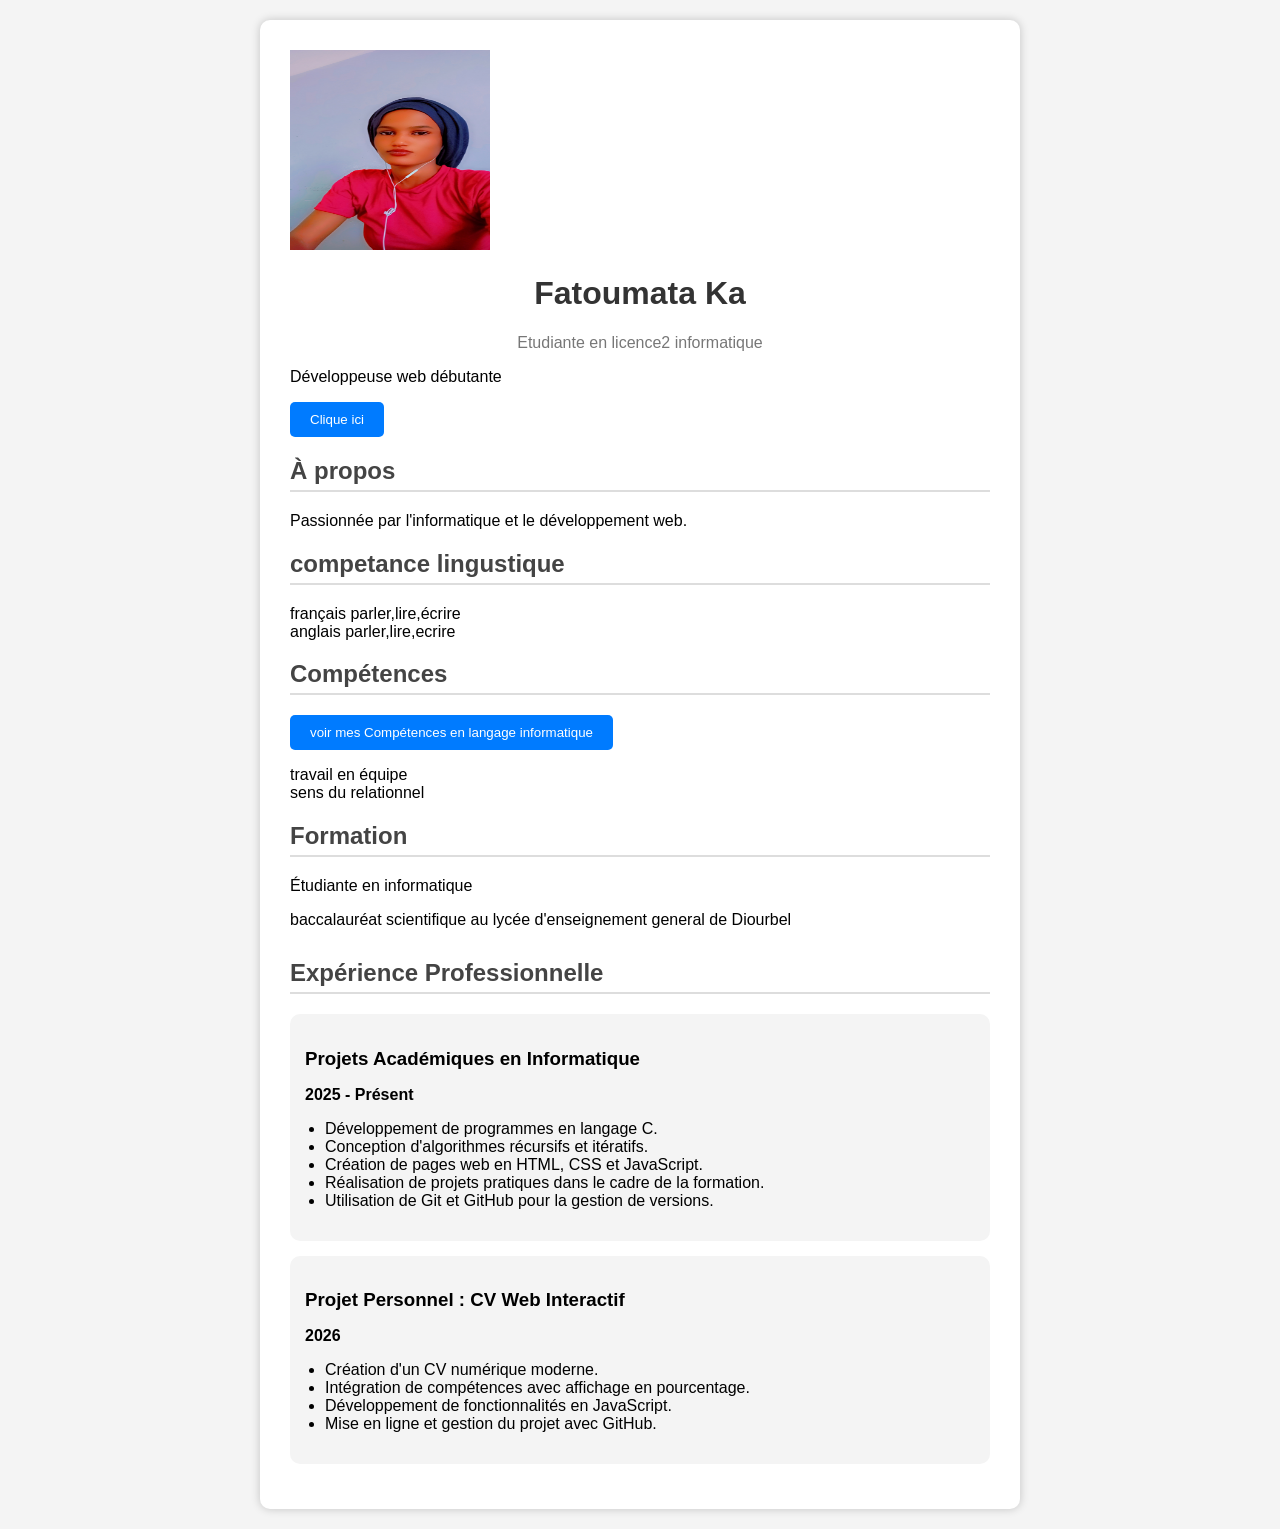
==== index.html @ a6f08712 "Add files via upload" ====
<!DOCTYPE html>
<html lang="fr">
<head>
    <meta charset="UTF-8">
    <meta name="viewport" content="width=device-width, initial-scale=1.0">
    <title>Mon CV</title>
    <link rel="stylesheet" href="style.css">
</head>
<body>

    <div class="cv-container">

        <img src="ma-photo.jpg" alt="ma-photo.jpg" width="200" height="200">

        <h1>Fatoumata Ka</h1>
        <p class="metier">Etudiante en licence2 informatique</p>
        <p>Développeuse web débutante</p>

        <button onclick="bonjour()">Clique ici</button>

        <p id="message"></p>
        <section>
            <h2>À propos</h2>
            <p>
                Passionnée par l'informatique et le développement web.
            </p>
            <h2>competance lingustique</h2>
            <p>français parler,lire,écrire <br>
            anglais parler,lire,ecrire<br></p>
            
        </section>

        <section>
            <h2>Compétences</h2>
        <p>
            <button onclick="afficherCompetences()">voir mes Compétences en langage informatique </button> 
            <div id="resultat"></div>
        </p>
         <p>travail en équipe <br>
           sens du relationnel <br> </p>
        </section>

        <section>
            <h2>Formation</h2>
            <p>Étudiante en informatique</p>
            <p>baccalauréat scientifique au lycée d'enseignement general de Diourbel</p>
        </section>
        <section id="experience">
    <h2>Expérience Professionnelle</h2>

    <div class="experience">
        <h3>Projets Académiques en Informatique</h3>
        <p><strong>2025 - Présent</strong></p>
        <ul>
            <li>Développement de programmes en langage C.</li>
            <li>Conception d'algorithmes récursifs et itératifs.</li>
            <li>Création de pages web en HTML, CSS et JavaScript.</li>
            <li>Réalisation de projets pratiques dans le cadre de la formation.</li>
            <li>Utilisation de Git et GitHub pour la gestion de versions.</li>
        </ul>
    </div>

    <div class="experience">
        <h3>Projet Personnel : CV Web Interactif</h3>
        <p><strong>2026</strong></p>
        <ul>
            <li>Création d'un CV numérique moderne.</li>
            <li>Intégration de compétences avec affichage en pourcentage.</li>
            <li>Développement de fonctionnalités en JavaScript.</li>
            <li>Mise en ligne et gestion du projet avec GitHub.</li>
        </ul>
    </div>
</section>
        
    </div>

    <script src="script.js"></script>
</body>
</html>
---- style.css ----
body {
    font-family: Arial, sans-serif;
    background-color: #f4f4f4;
    margin: 0;
    padding: 20px;
}

.cv-container {
    background-color: white;
    max-width: 700px;
    margin: auto;
    padding: 30px;
    border-radius: 10px;
    box-shadow: 0 0 10px rgba(0,0,0,0.2);
}

.ma-photo {
    width: 150px;
    border-radius: 50%;
    display: block;
    margin: auto;
}

h1 {
    text-align: center;
    color: #333;
}

.metier {
    text-align: center;
    color: #777;
}

h2 {
    color: #444;
    border-bottom: 2px solid #ddd;
    padding-bottom: 5px;
}

button {
    background-color: #007BFF;
    color: white;
    border: none;
    padding: 10px 20px;
    cursor: pointer;
    border-radius: 5px;
}

button:hover {
    background-color: #0056b3;
}
background-image: url("images/photo.jpg");
#message{
    width: 400px;
    margin: 20px auto;
    background: white;
    padding: 20px;
    border-radius: 10px;
}

.skill{
    margin-bottom: 15px;
}

.barre{
    width: 100%;
    height: 20px;
    background-color: #ddd;
    border-radius: 10px;
}

.niveau{
    height: 20px;
    border-radius: 10px;
}

.html{
    width: 90%;
    background-color: rgb(173, 200, 207);
}

.css{
    width: 80%;
    background-color: rgb(170, 188, 204);
}

.js{
    width: 75%;
    background-color: rgb(156, 184, 196);
}

.java{
    width: 60%;
    background-color: rgb(148, 183, 192);
}

.c{
    width: 50%;
    background-color: rgb(163, 189, 206);
}
#experience {
    margin-top: 30px;
}

.experience {
    background: #f4f4f4;
    padding: 15px;
    margin-bottom: 15px;
    border-radius: 10px;
}

.experience h3 {
    margin-bottom: 5px;
}

.experience ul {
    padding-left: 20px;
}
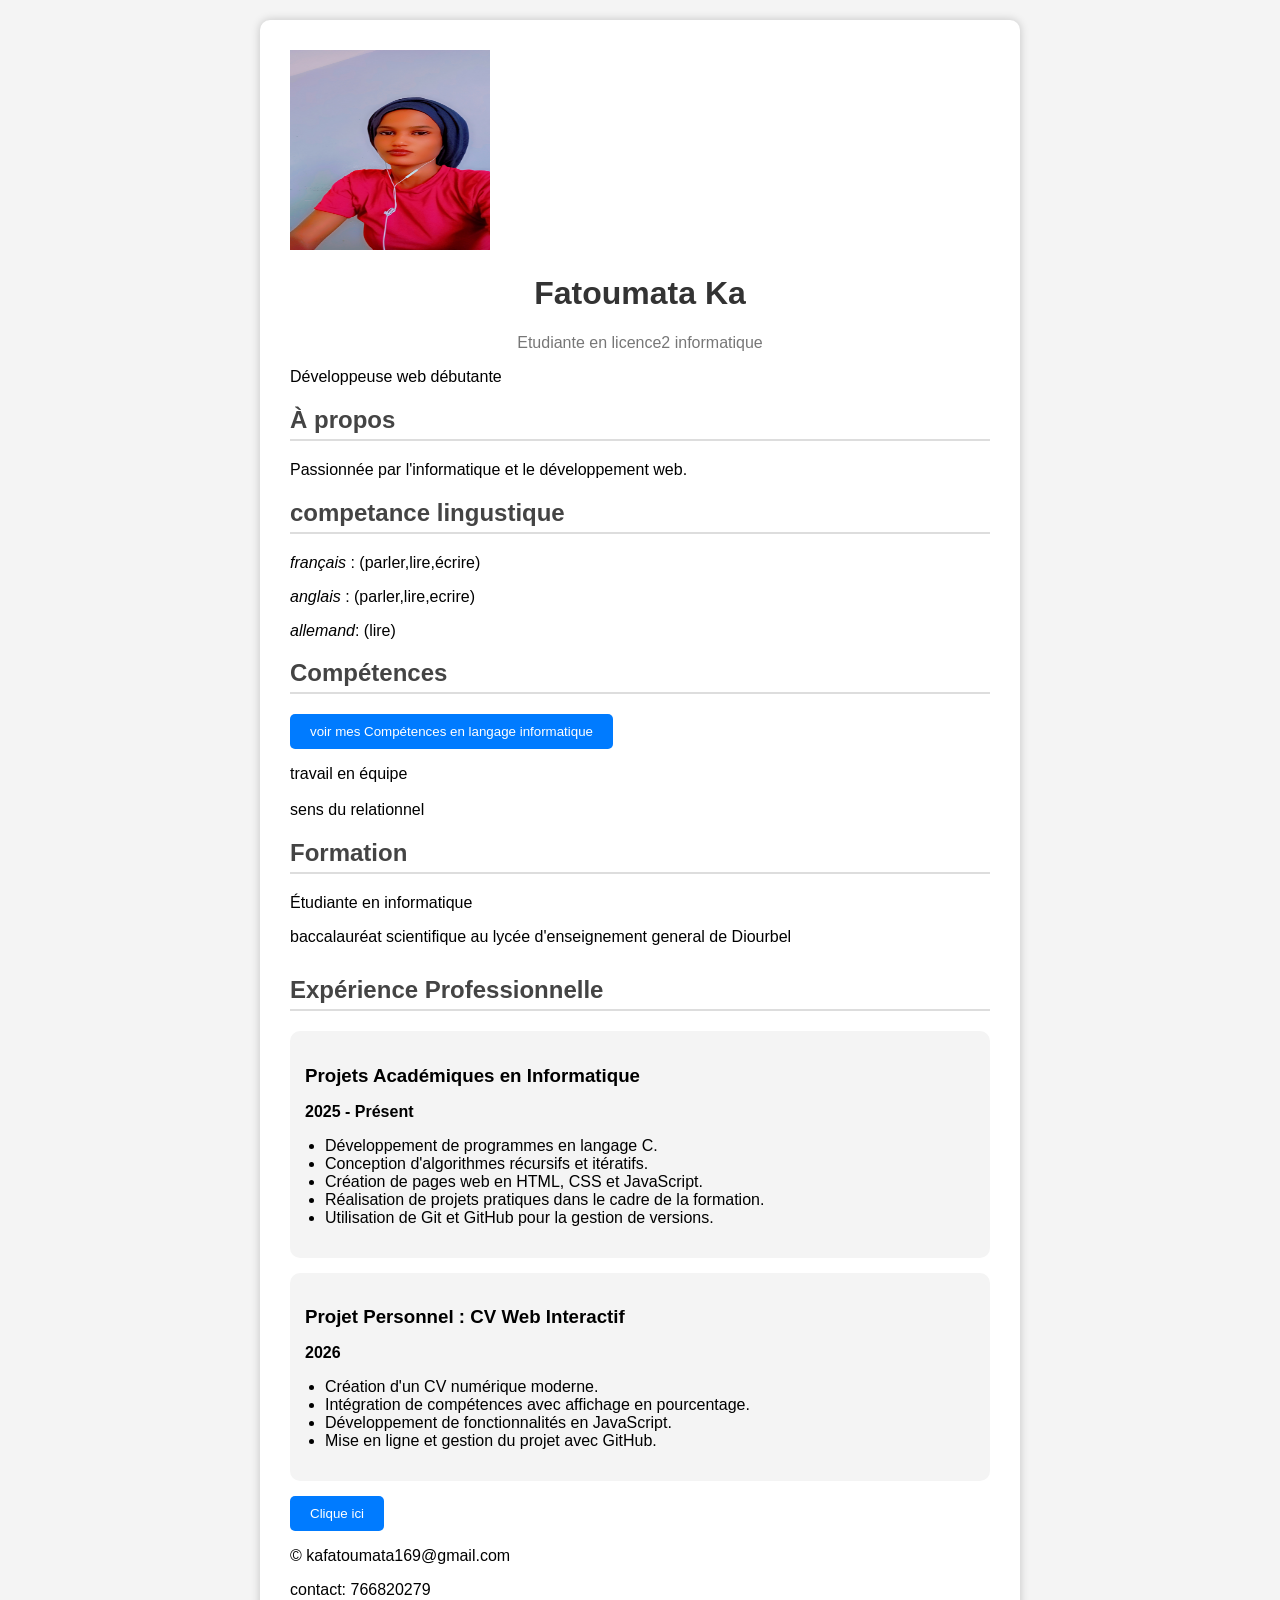
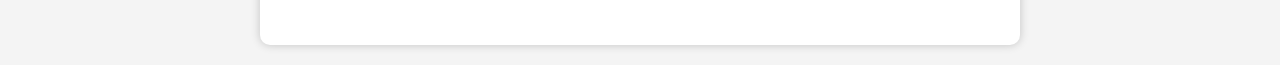
==== commit efd7b065: "Update index.html with new layout and footer Reorganized HTML structure and added footer with contac" ====
--- a/index.html
+++ b/index.html
@@ -9,25 +9,19 @@
 <body>
 
     <div class="cv-container">
-
-        <img src="ma-photo.jpg" alt="ma-photo.jpg" width="200" height="200">
-
-        <h1>Fatoumata Ka</h1>
+        <div class="profil"><img src="ma-photo.jpg" alt="ma-photo.jpg" width="200" height="200" ><h1>Fatoumata Ka</h1>
+        </div>
         <p class="metier">Etudiante en licence2 informatique</p>
         <p>Développeuse web débutante</p>
-
-        <button onclick="bonjour()">Clique ici</button>
-
-        <p id="message"></p>
         <section>
             <h2>À propos</h2>
             <p>
                 Passionnée par l'informatique et le développement web.
             </p>
             <h2>competance lingustique</h2>
-            <p>français parler,lire,écrire <br>
-            anglais parler,lire,ecrire<br></p>
-            
+            <p><i>français</i> : (parler,lire,écrire) <br></p>
+            <p><i>anglais</i> :  (parler,lire,ecrire)<br></p>
+            <p><i>allemand</i>:  (lire)</p>
         </section>
 
         <section>
@@ -37,6 +31,7 @@
             <div id="resultat"></div>
         </p>
          <p>travail en équipe <br>
+            <br>
            sens du relationnel <br> </p>
         </section>
 
@@ -71,9 +66,14 @@
         </ul>
     </div>
 </section>
-        
+       <button onclick="bonjour()">Clique ici</button>
+
+        <p id="message"></p> 
+        <footer class="footer">
+    <p>&copy; <mail:kafatoumata></mail:kafatoumata>kafatoumata169@gmail.com</p>
+    <p>contact: 766820279</p>
+</footer>
     </div>
-
     <script src="script.js"></script>
 </body>
-</html>+</html>
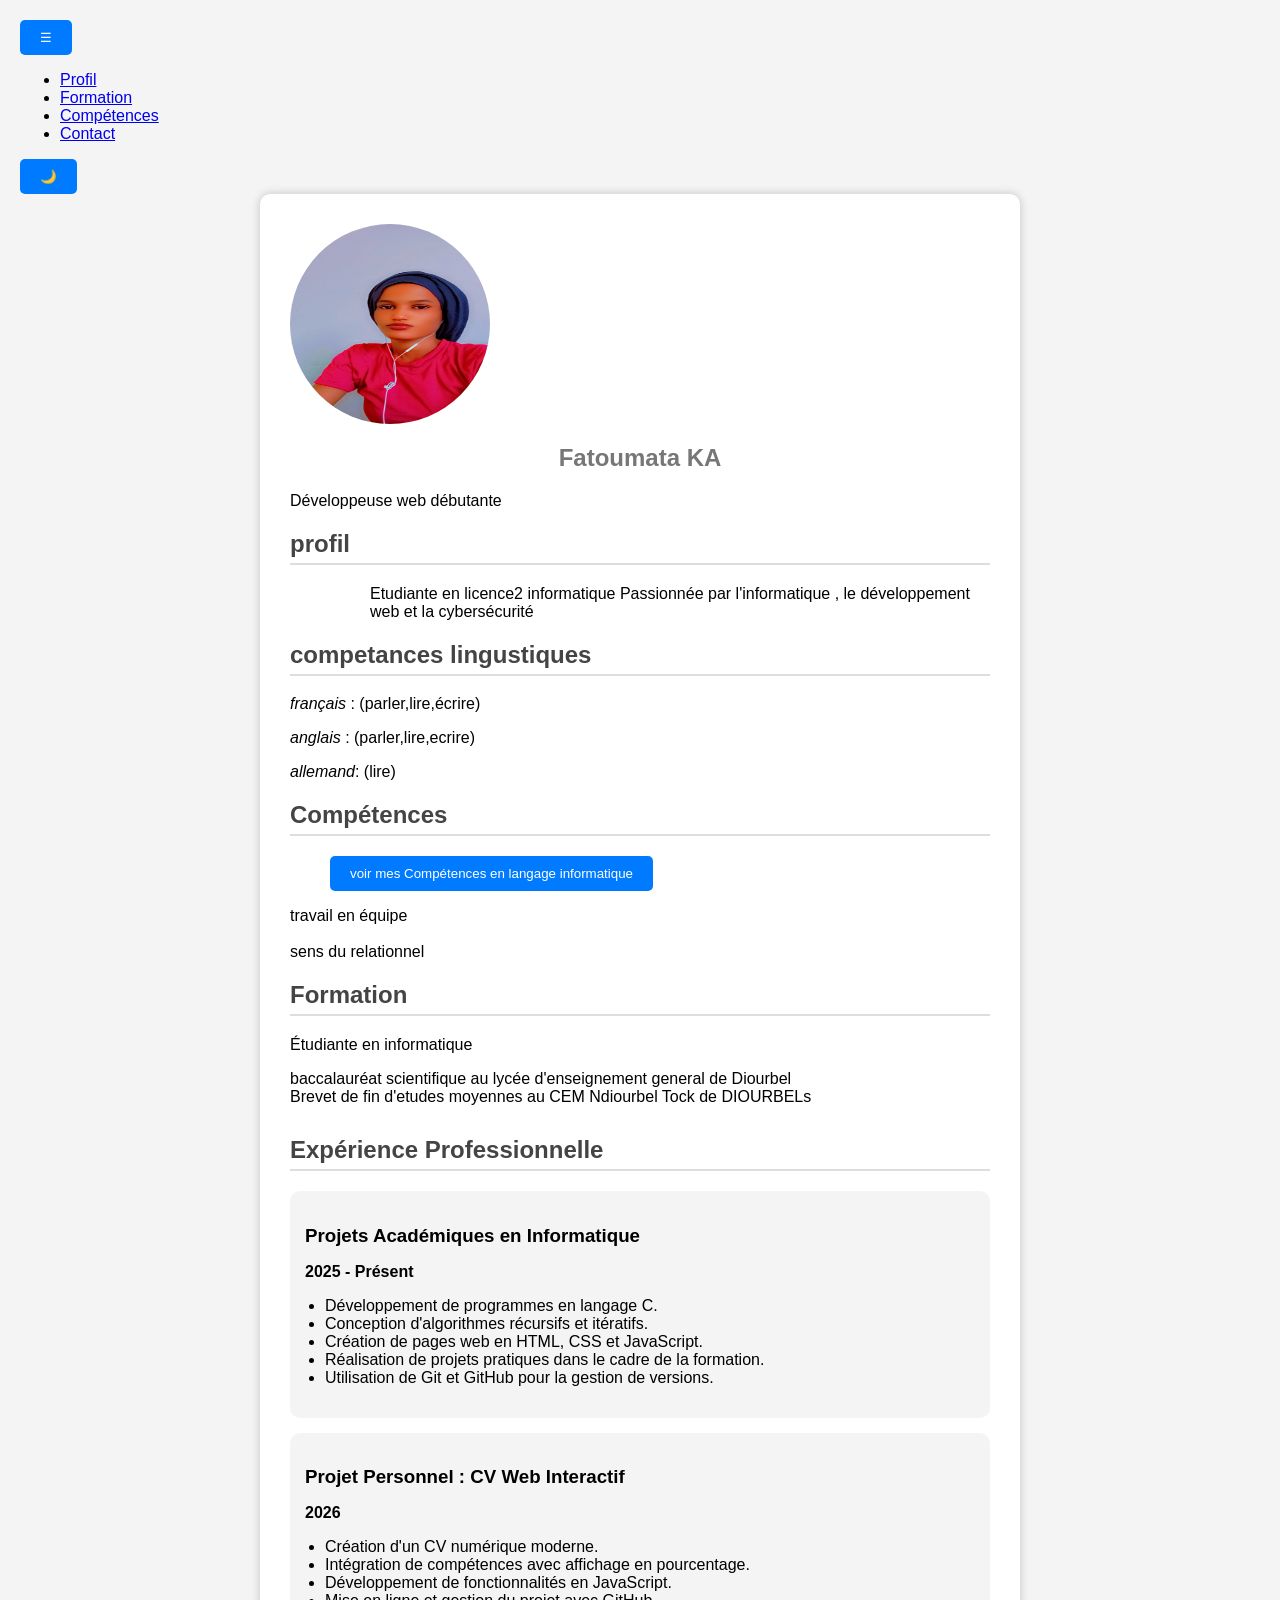
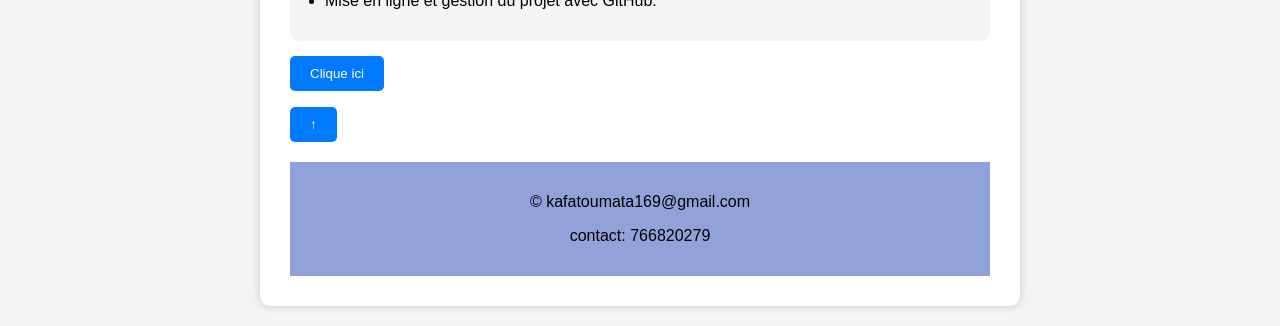
==== commit cad6df39: "Update index.html" ====
--- a/index.html
+++ b/index.html
@@ -7,38 +7,57 @@
     <link rel="stylesheet" href="style.css">
 </head>
 <body>
+     <header>
+      <nav class="navbar">
 
+        <button id="menu-btn">☰</button>
+ 
+        <ul id="menu">
+            <li><a href="#profil">Profil</a></li>
+            <li><a href="#formation">Formation</a></li>
+            <li><a href="#competences">Compétences</a></li>
+            <li><a href="#contact">Contact</a></li>
+        </ul>
+
+        <button id="theme-btn">🌙</button>
+      </nav>
+      
+    </header>
     <div class="cv-container">
-        <div class="profil"><img src="ma-photo.jpg" alt="ma-photo.jpg" width="200" height="200" ><h1>Fatoumata Ka</h1>
+     <aside class="sidebar">
+        <div class="profil"><img src="ma-photo.jpg" alt="ma-photo.jpg" width="200" height="200" >
         </div>
-        <p class="metier">Etudiante en licence2 informatique</p>
+        
+        <h1 class="metier">Fatoumata KA</h1>
         <p>Développeuse web débutante</p>
-        <section>
-            <h2>À propos</h2>
-            <p>
-                Passionnée par l'informatique et le développement web.
+        <section id="profil">
+            <h2>profil</h2>
+              <ol><ul> Etudiante en licence2 informatique Passionnée par  l'informatique , le développement web et la cybersécurité<br>
+              </ul>
+            </ol>
             </p>
-            <h2>competance lingustique</h2>
+            <h2>competances lingustiques</h2>
             <p><i>français</i> : (parler,lire,écrire) <br></p>
             <p><i>anglais</i> :  (parler,lire,ecrire)<br></p>
             <p><i>allemand</i>:  (lire)</p>
         </section>
 
-        <section>
+        <section id="competences">
             <h2>Compétences</h2>
-        <p>
+        <ul>
             <button onclick="afficherCompetences()">voir mes Compétences en langage informatique </button> 
-            <div id="resultat"></div>
-        </p>
+            <ol id="resultat"></ol>
+        </ul>
          <p>travail en équipe <br>
             <br>
            sens du relationnel <br> </p>
         </section>
-
-        <section>
+    </aside>
+        <main class="content">
+        <section id="formation">
             <h2>Formation</h2>
             <p>Étudiante en informatique</p>
-            <p>baccalauréat scientifique au lycée d'enseignement general de Diourbel</p>
+            <p>baccalauréat scientifique au lycée d'enseignement general de Diourbel <br>Brevet de fin d'etudes moyennes au CEM  Ndiourbel Tock de DIOURBELs</p>
         </section>
         <section id="experience">
     <h2>Expérience Professionnelle</h2>
@@ -69,10 +88,14 @@
        <button onclick="bonjour()">Clique ici</button>
 
         <p id="message"></p> 
+        <!-- Bouton Retour en haut -->
+      <button id="backToTop" title="Retour en haut">↑</button>
+
         <footer class="footer">
     <p>&copy; <mail:kafatoumata></mail:kafatoumata>kafatoumata169@gmail.com</p>
-    <p>contact: 766820279</p>
+    <p id="contact">contact: 766820279</p>
 </footer>
+ </main>
     </div>
     <script src="script.js"></script>
 </body>
--- a/style.css
+++ b/style.css
@@ -65,7 +65,7 @@
 .barre{
     width: 100%;
     height: 20px;
-    background-color: #ddd;
+    background-color: #9498bb8bb;
     border-radius: 10px;
 }
 
@@ -115,4 +115,30 @@
 
 .experience ul {
     padding-left: 20px;
-}+}
+.footer {
+    background-color: #91a2da;
+    color: black(209, 166, 155);
+    text-align: center;
+    padding: 15px;
+    margin-top: 20px;
+}
+.profil {
+    display: flex;
+    align-items: center; /* aligne verticalement */
+    gap: 15px; /* espace entre la photo et le nom */
+}
+
+.profil img {
+    width: 200px;
+    height: 200px;
+ .profil {
+    display: flex;
+    align-items: center;
+    gap: 15px;
+
+    background-color: lightblue; /* couleur de fond */
+    padding: 20px;              /* espace intérieur */
+    border-radius: 10px;        /* coins arrondis */
+}   border-radius: 50%; /* photo ronde */
+}
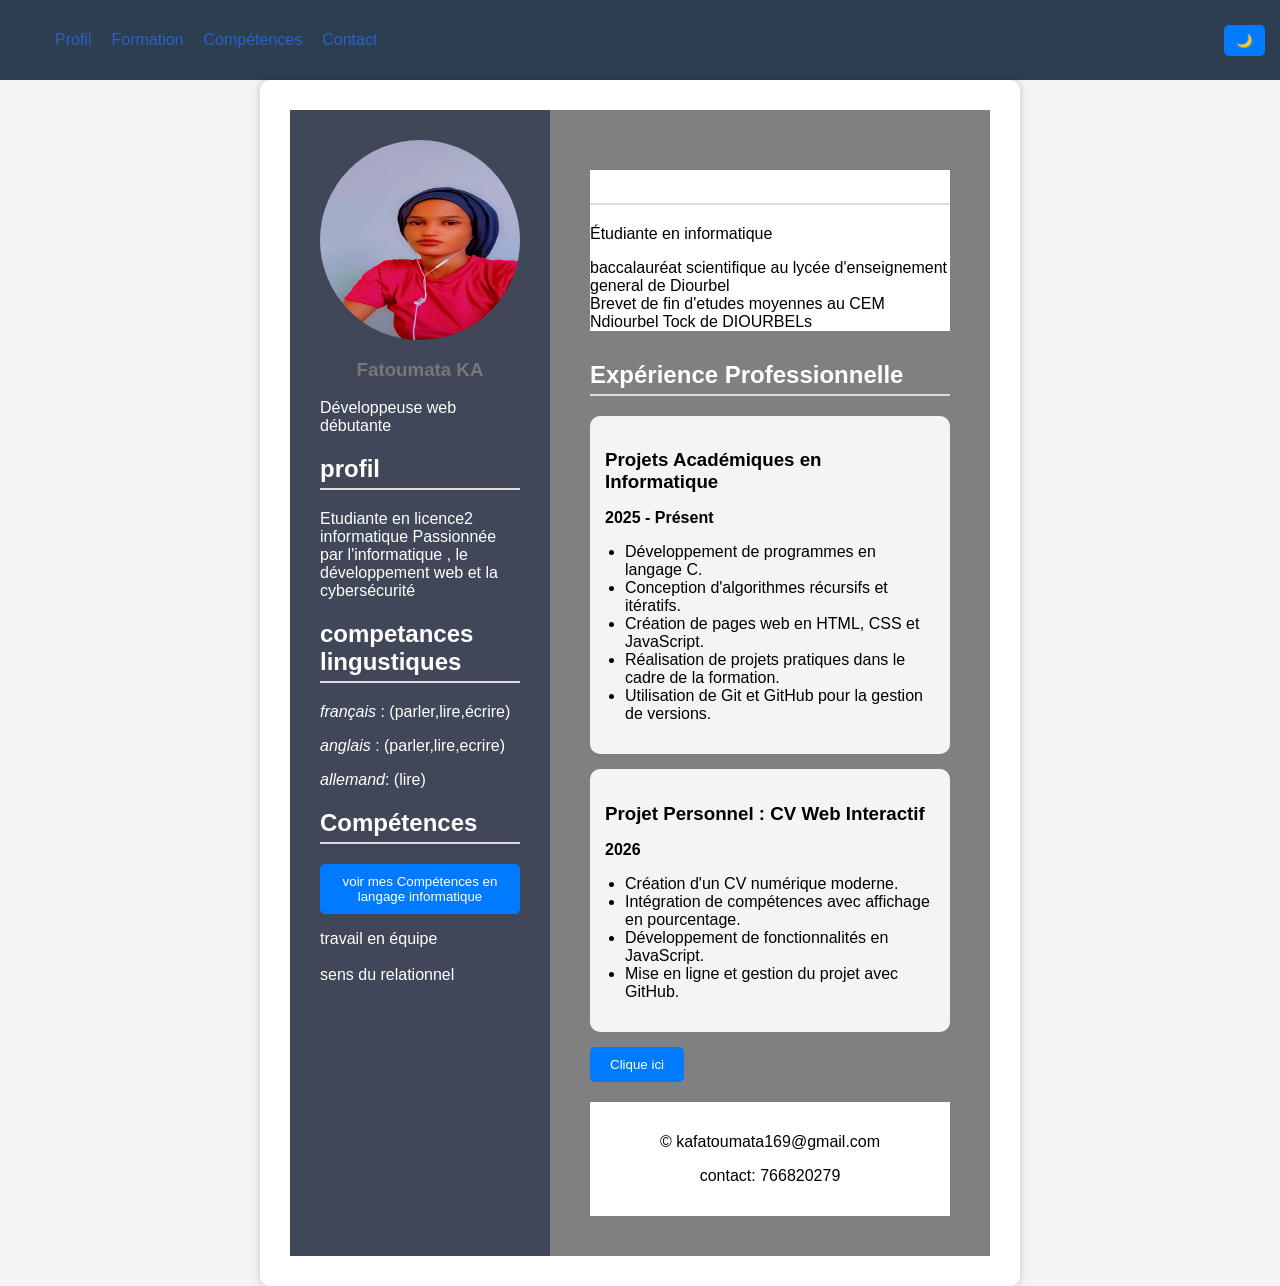
==== commit 5c4cd83e: "Update index.html" ====
--- a/index.html
+++ b/index.html
@@ -23,7 +23,7 @@
       </nav>
       
     </header>
-    <div class="cv-container">
+    <section class="cv-container">
      <aside class="sidebar">
         <div class="profil"><img src="ma-photo.jpg" alt="ma-photo.jpg" width="200" height="200" >
         </div>
@@ -32,9 +32,9 @@
         <p>Développeuse web débutante</p>
         <section id="profil">
             <h2>profil</h2>
-              <ol><ul> Etudiante en licence2 informatique Passionnée par  l'informatique , le développement web et la cybersécurité<br>
-              </ul>
-            </ol>
+     <p> Etudiante en licence2 informatique Passionnée par  l'informatique , le développement web et la cybersécurité<br>
+        </p>
+            
             </p>
             <h2>competances lingustiques</h2>
             <p><i>français</i> : (parler,lire,écrire) <br></p>
@@ -44,10 +44,10 @@
 
         <section id="competences">
             <h2>Compétences</h2>
-        <ul>
+        <p>
             <button onclick="afficherCompetences()">voir mes Compétences en langage informatique </button> 
             <ol id="resultat"></ol>
-        </ul>
+        </p>
          <p>travail en équipe <br>
             <br>
            sens du relationnel <br> </p>
@@ -96,7 +96,7 @@
     <p id="contact">contact: 766820279</p>
 </footer>
  </main>
-    </div>
+    <section/>
     <script src="script.js"></script>
 </body>
 </html>
--- a/style.css
+++ b/style.css
@@ -2,7 +2,7 @@
     font-family: Arial, sans-serif;
     background-color: #f4f4f4;
     margin: 0;
-    padding: 20px;
+    padding: 0;
 }
 
 .cv-container {
@@ -23,7 +23,7 @@
 
 h1 {
     text-align: center;
-    color: #333;
+    color: white;
 }
 
 .metier {
@@ -32,7 +32,7 @@
 }
 
 h2 {
-    color: #444;
+    color: white;
     border-bottom: 2px solid #ddd;
     padding-bottom: 5px;
 }
@@ -117,7 +117,7 @@
     padding-left: 20px;
 }
 .footer {
-    background-color: #91a2da;
+    background-color: white;
     color: black(209, 166, 155);
     text-align: center;
     padding: 15px;
@@ -142,3 +142,101 @@
     border-radius: 10px;        /* coins arrondis */
 }   border-radius: 50%; /* photo ronde */
 }
+/* Défilement fluide */
+html {
+    scroll-behavior: smooth;
+}
+
+/* Barre de navigation */
+.navbar {
+    display: flex;
+    justify-content: space-between;
+    align-items: center;
+    background: #2c3e50;
+    padding: 15px;
+}
+
+.navbar h2 {
+    color: rgb(90, 98, 211);
+}
+
+.navbar ul {
+    display: flex;
+    list-style: none;
+    gap: 20px;
+}
+
+.navbar a {
+    color: rgb(41, 98, 204);
+    text-decoration: none;
+}
+
+#menu-btn,
+#theme-btn {
+    padding: 8px 12px;
+    cursor: pointer;
+}
+
+/* Mode sombre */
+.dark-mode {
+    background-color: #1e1e1e;
+    color: rgb(75, 77, 201);
+}
+
+.dark-mode .navbar {
+    background-color: black;
+}
+
+/* Responsive */
+@media (max-width: 768px) {
+
+    #menu-btn {
+        display: block;
+    }
+
+    .navbar ul {
+        display: none;
+        flex-direction: column;
+        position: absolute;
+        top: 70px;
+        right: 10px;
+        background: #2c3e50;
+        padding: 10px;
+    }
+
+    .navbar ul.active {
+        display: flex;
+    }
+}
+
+@media (min-width: 769px) {
+    #menu-btn {
+        display: none;
+    }
+}
+
+
+
+
+.cv-container{
+    display:flex;
+    min-height:100vh;
+}
+
+.sidebar{
+    width:30%;
+    background:#3f4758;
+    color:white;
+    padding:30px;
+}
+
+
+.content{
+    width:70%;
+    padding:40px;
+    background:grey;
+}
+#formation{
+    background-color:white ;
+    align-items: center;
+}
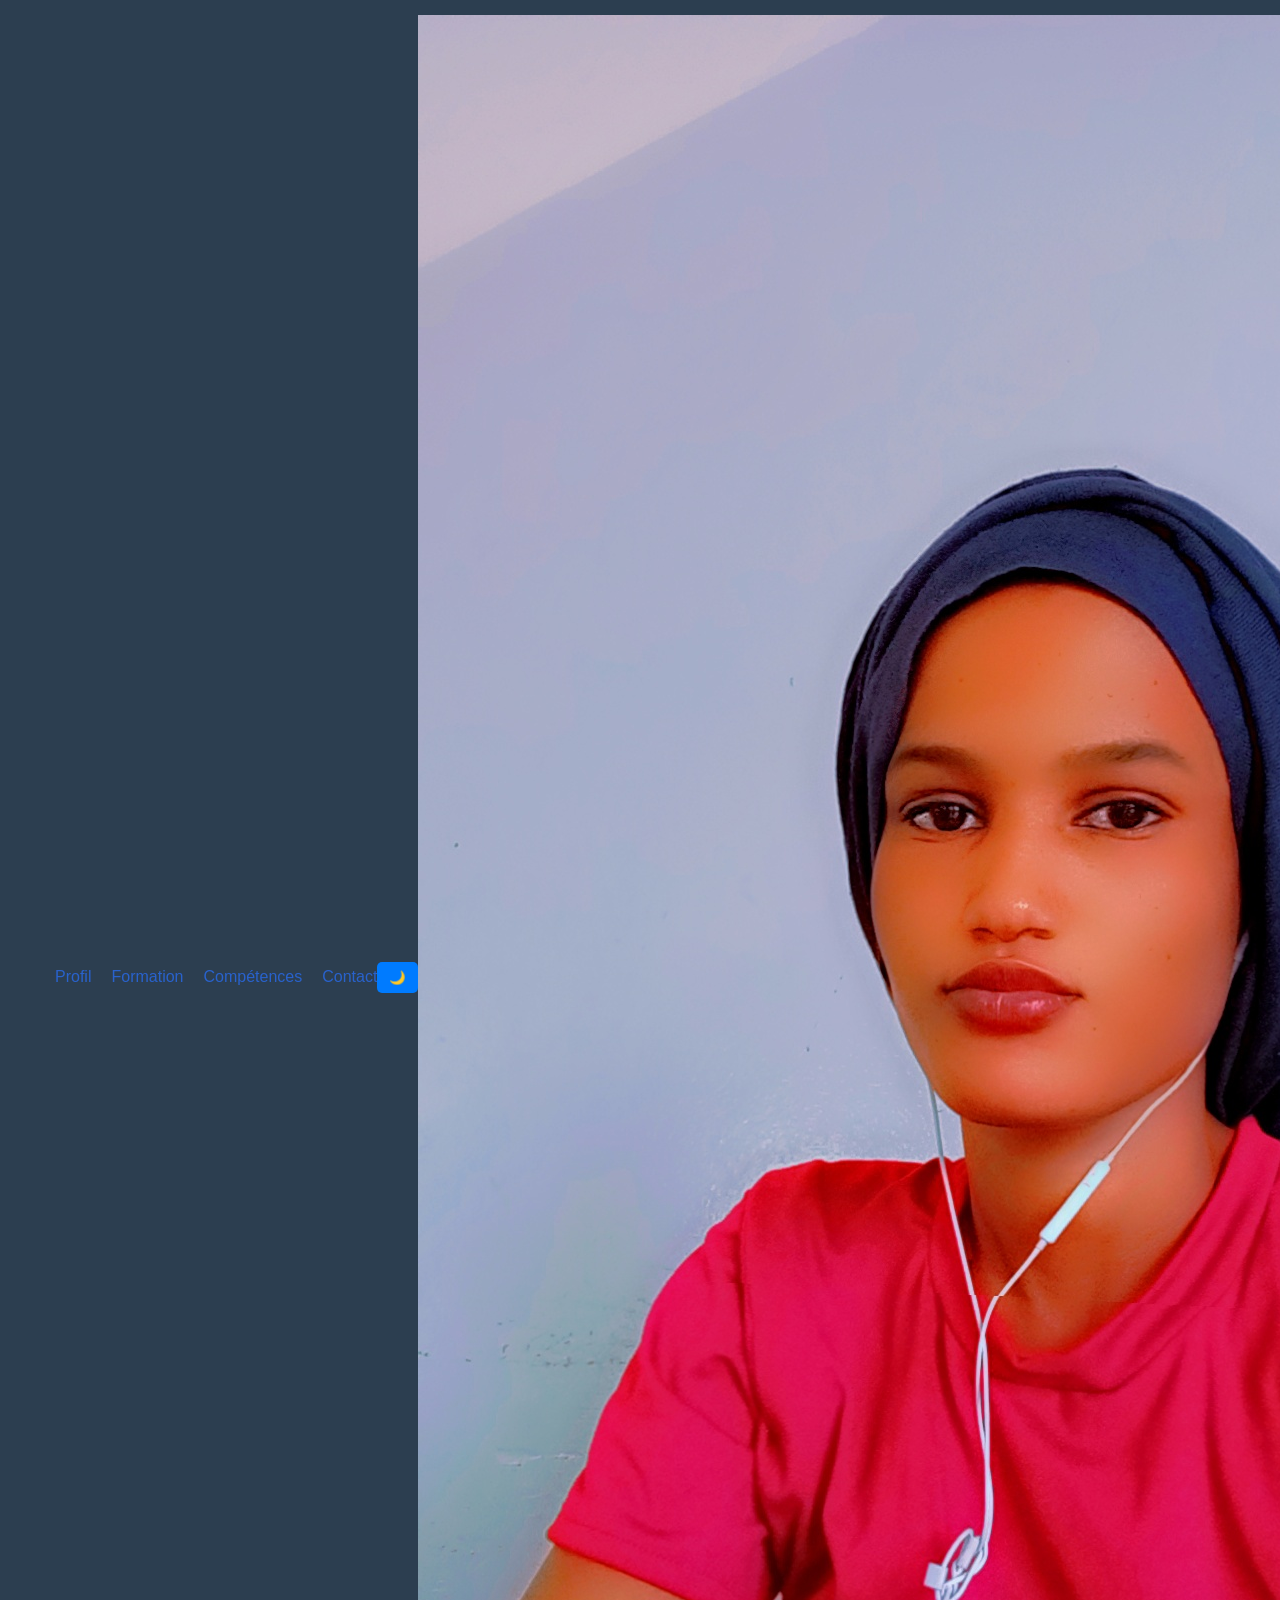
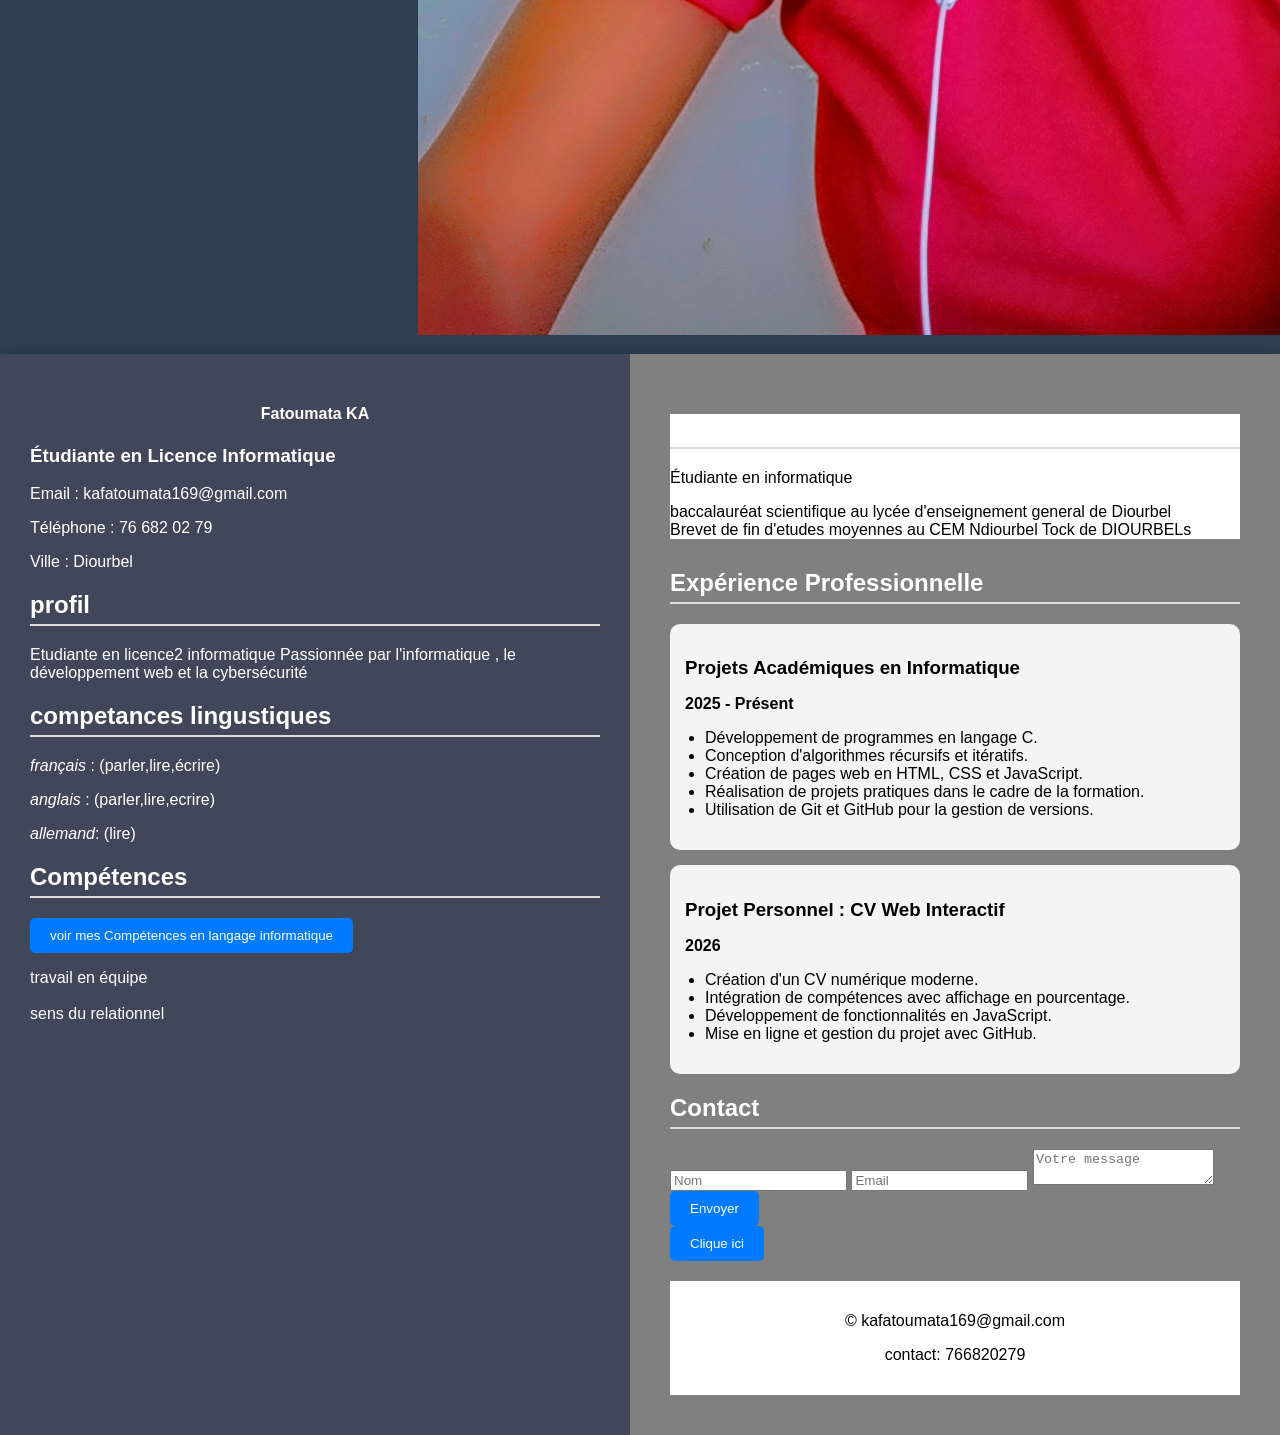
==== commit 29d83c58: "Update CV layout and add contact form" ====
--- a/index.html
+++ b/index.html
@@ -5,6 +5,7 @@
     <meta name="viewport" content="width=device-width, initial-scale=1.0">
     <title>Mon CV</title>
     <link rel="stylesheet" href="style.css">
+   
 </head>
 <body>
      <header>
@@ -20,27 +21,31 @@
         </ul>
 
         <button id="theme-btn">🌙</button>
+        <div class="photo"><img src="ma-photo.jpg" alt="ma-photo.jpg" >
+        </div>
       </nav>
-      
     </header>
     <section class="cv-container">
      <aside class="sidebar">
-        <div class="profil"><img src="ma-photo.jpg" alt="ma-photo.jpg" width="200" height="200" >
-        </div>
-        
-        <h1 class="metier">Fatoumata KA</h1>
-        <p>Développeuse web débutante</p>
+    <section>
+            <h1>Fatoumata KA</h1>
+            <h3>Étudiante en Licence Informatique</h3>
+
+            <p>Email : kafatoumata169@gmail.com</p>
+            <p>Téléphone : 76 682 02 79</p>
+            <p>Ville : Diourbel</p>
+    </section>
         <section id="profil">
             <h2>profil</h2>
-     <p> Etudiante en licence2 informatique Passionnée par  l'informatique , le développement web et la cybersécurité<br>
+     <p> Etudiante en licence2 informatique  Passionnée par  l'informatique , le développement web et la cybersécurité<br>
         </p>
-            
-            </p>
+    </section>    
+    <section>
             <h2>competances lingustiques</h2>
             <p><i>français</i> : (parler,lire,écrire) <br></p>
             <p><i>anglais</i> :  (parler,lire,ecrire)<br></p>
             <p><i>allemand</i>:  (lire)</p>
-        </section>
+    </section>
 
         <section id="competences">
             <h2>Compétences</h2>
@@ -52,6 +57,7 @@
             <br>
            sens du relationnel <br> </p>
         </section>
+
     </aside>
         <main class="content">
         <section id="formation">
@@ -85,18 +91,33 @@
         </ul>
     </div>
 </section>
+<section id="contact">
+        <h2>Contact</h2>
+
+        <form id="contactForm">
+
+            <input type="text" id="nom" placeholder="Nom">
+
+            <input type="email" id="email" placeholder="Email">
+
+            <textarea id="message" placeholder="Votre message"></textarea>
+
+            <button type="submit">Envoyer</button>
+
+        </form>
+    </section>
+    <section>
        <button onclick="bonjour()">Clique ici</button>
-
         <p id="message"></p> 
         <!-- Bouton Retour en haut -->
       <button id="backToTop" title="Retour en haut">↑</button>
-
+    </section>
         <footer class="footer">
     <p>&copy; <mail:kafatoumata></mail:kafatoumata>kafatoumata169@gmail.com</p>
     <p id="contact">contact: 766820279</p>
 </footer>
  </main>
-    <section/>
+</section>
     <script src="script.js"></script>
 </body>
 </html>
--- a/style.css
+++ b/style.css
@@ -7,9 +7,9 @@
 
 .cv-container {
     background-color: white;
-    max-width: 700px;
-    margin: auto;
-    padding: 30px;
+    max-width: 100%;
+    margin: 0;
+    padding: 0;
     border-radius: 10px;
     box-shadow: 0 0 10px rgba(0,0,0,0.2);
 }
@@ -134,7 +134,7 @@
     height: 200px;
  .profil {
     display: flex;
-    align-items: center;
+    align-items:left;
     gap: 15px;
 
     background-color: lightblue; /* couleur de fond */
@@ -224,7 +224,7 @@
 }
 
 .sidebar{
-    width:30%;
+    width:50%;
     background:#3f4758;
     color:white;
     padding:30px;
@@ -232,7 +232,7 @@
 
 
 .content{
-    width:70%;
+    width:50%;
     padding:40px;
     background:grey;
 }
